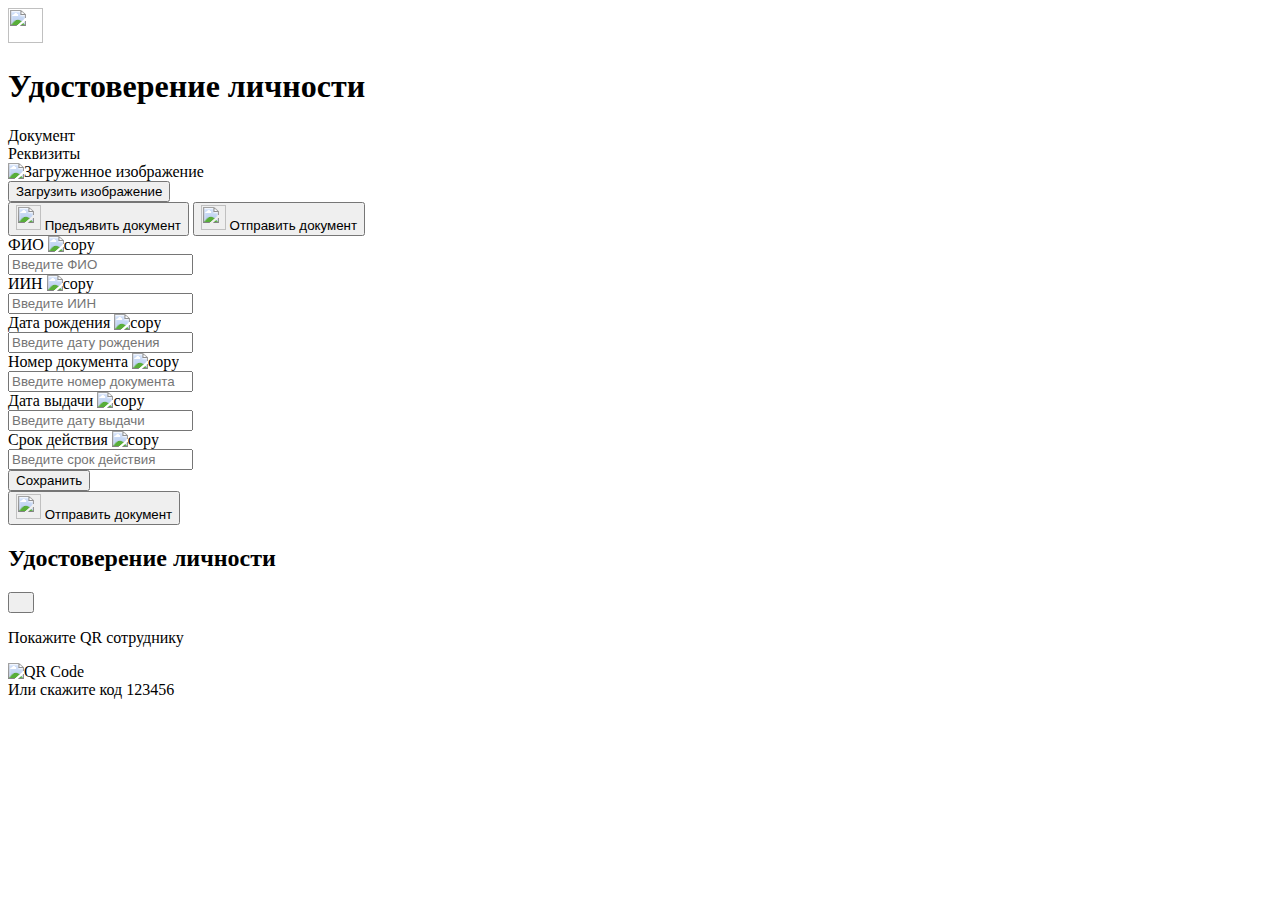
==== idcard.html @ d09863f5 "Add files via upload" ====
<!DOCTYPE html>
<html lang="ru">
<head>
    <meta charset="UTF-8">
    <meta name="viewport" content="width=device-width, initial-scale=1.0, maximum-scale=1.0">
    <title>Удостоверение личности</title>
    <link rel="stylesheet" href="styles/idcard.css">
    <link rel="manifest" href="manifest.json">
</head>
<body>
    <div class="container">
        <!-- Header -->
        <div class="header">
            <a href="index.html" class="back-btn">
                <img src="img/back.png" width="35px" height="35px">
            </a>
            <h1>Удостоверение личности</h1>
        </div>

        <!-- Tabs -->
        <div class="tabs">
            <div class="tab-slider">
                <div class="tab">Документ</div>
                <div class="tab">Реквизиты</div>
                <div class="slider"></div>
            </div>
        </div>

        <!-- Swipeable Sections with Footers -->
        <div class="sections-wrapper">
            <!-- Section: Документ -->
            <div class="section document-section">
                <div class="content document-content">
    <!-- Контейнер для изображения -->
    <div id="image-container" class="hidden">
        <img id="uploaded-image" src="" alt="Загруженное изображение">
    </div>
    <!-- Кнопка для загрузки -->
    <button id="upload-button">Загрузить изображение</button>
</div>
                <div class="footer">
                    <button class="footer-btn present-btn">
                        <span class="icon"></span>
                        <img src="img/qr.png" width="25px" height="25px">
                        Предъявить документ
                    </button>
                    <button class="footer-btn send-btn">
                        <span class="icon"></span>
                        <img src="img/upload.png" width="25px" height="25px">
                        Отправить документ
                    </button>
                </div>
            </div>

            <!-- Section: Реквизиты -->
            <div class="section details-section">
    <div class="content">
        <div class="detail-item">
            <div class="det-info">ФИО <img class="copy-btn fio-btn" src="img/copy.png" width="25px" height="25px" float="right" alt="copy"> </div>
            <input type="text" id="fio" placeholder="Введите ФИО">
        </div>
        <div class="detail-item">
            <div class="det-info">ИИН <img class="copy-btn iin-btn" src="img/copy.png" width="25px" height="25px" float="right" alt="copy"></div>
            <input type="text" id="iin" placeholder="Введите ИИН">
        </div>
        <div class="detail-item">
            <div class="det-info">Дата рождения <img class="copy-btn dd-btn" src="img/copy.png" width="25px" height="25px" float="right" alt="copy"></div>
            <input type="text" id="birthdate" placeholder="Введите дату рождения">
        </div>
        <div class="detail-item">
            <div class="det-info">Номер документа <img class="copy-btn nom-btn" src="img/copy.png" width="25px" height="25px" float="right" alt="copy"></div>
            <input type="text" id="docNumber" placeholder="Введите номер документа">
        </div>
        <div class="detail-item">
            <div class="det-info">Дата выдачи <img class="copy-btn db-btn" src="img/copy.png" width="25px" height="25px" float="right" alt="copy"></div>
            <input type="text" id="issueDate" placeholder="Введите дату выдачи">
        </div>
        <div class="detail-item">
            <div class="det-info">Срок действия <img class="copy-btn sb-btn" src="img/copy.png" width="25px" height="25px" float="right" alt="copy"></div>
            <input type="text" id="expiryDate" placeholder="Введите срок действия">
        </div>
        <button id="saveButton">Сохранить</button>
    </div>
               <div class="footer">
        <button class="footer-btn send-btn">
            <span class="icon"></span>
            <img src="img/upload.png" width="25px" height="25px">
            Отправить документ
        </button>
                </div>
            </div>
        </div>
    </div>
<!-- Modal -->
<div class="modal hidden">
    <div class="modal-header">
        <h2>Удостоверение личности</h2>
        <button class="close-modal-btn"><img src="img/Transparent_X.png" width="10px" height="10px"></button>
    </div>
    <div class="modal-content">
        <p>Покажите QR сотруднику</p>
        <img class="qr-code" src="img/qr-code.png" alt="QR Code">
        <div class="random-code-wrapper">
            <span class="inst">Или скажите код</span>
            <span class="random-code">123456</span>
        </div>
    </div>
</div>
    <script src="scripts/idcard.js"></script>
    <script src="https://cdnjs.cloudflare.com/ajax/libs/jspdf/2.5.1/jspdf.umd.min.js"></script>
</body>
</html>
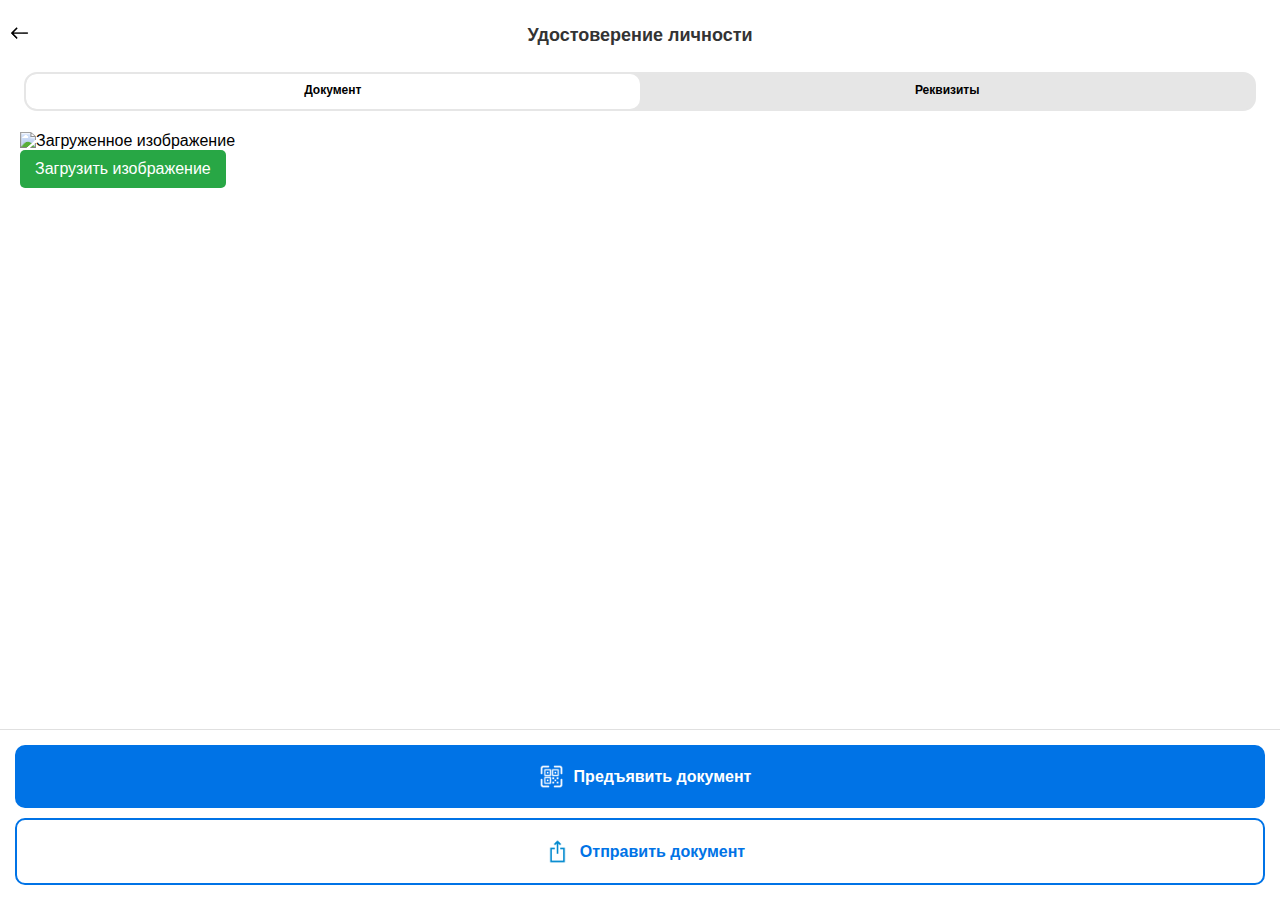
==== commit fb9d7a34: "Update idcard.html" ====
--- a/idcard.html
+++ b/idcard.html
@@ -108,5 +108,6 @@
 </div>
     <script src="scripts/idcard.js"></script>
     <script src="https://cdnjs.cloudflare.com/ajax/libs/jspdf/2.5.1/jspdf.umd.min.js"></script>
+    <script src="app.js"></script>
 </body>
 </html>
--- a/styles/idcard.css
+++ b/styles/idcard.css
@@ -0,0 +1,429 @@
+/* Общие настройки */
+body, html {
+    touch-action: manipulation; /* Запретит зум и скролл жестами */
+}
+
+#image-container {
+    touch-action: none; /* Включаем возможность зума и перемещения для контейнера */
+}
+
+* {
+    outline: none; /* Убирает стандартный контур для всех элементов */
+    -webkit-tap-highlight-color: transparent; /* Убирает синий эффект при касании на мобильных устройствах */
+}
+
+button:focus, a:focus, input:focus, textarea:focus, select:focus {
+    outline: none; /* Убираем контур с кнопок, ссылок и формы при фокусе */
+}
+
+
+.tab:focus, .tab:focus-visible {
+    outline: none; /* Убираем синий контур */
+}
+
+button, a, img, div, span {
+    outline: none;
+}
+
+body, html {
+    font-family: Arial, sans-serif;
+    display: flex;
+    justify-content: center;
+    align-items: center;
+    height: 100vh;
+    background-color: white;
+    overflow: hidden;
+    outline: none;
+    margin: 0;
+    padding: 0;
+    touch-action: manipulation;
+
+}
+
+.container {
+    width: 100vw;
+    height: 100vh;
+    background-color: white;
+    display: flex;
+    flex-direction: column;
+    position: relative;
+    margin: 0;
+    padding: 0;
+    outline: none;
+}
+
+/* Header */
+.header {
+    display: flex;
+    align-items: center;
+    justify-content: center; /* Центрируем заголовок */
+    padding: 25px 15px; /* Увеличиваем отступы сверху и снизу для объема */
+    background-color: white;
+    border-bottom: none; /* Убираем разделитель */
+    position: relative; /* Для позиционирования кнопки */
+    box-shadow: 0 2px 5px rgba(0, 0, 0, 0.1); /* Легкая тень для объема */
+}
+
+/* Кнопка назад */
+.back-btn {
+    position: absolute; /* Для абсолютного позиционирования кнопки */
+    left: 0; /* Сдвигаем кнопку влево */
+    font-size: 25px;
+    background: none;
+    border: none;
+    cursor: pointer;
+    padding: 0; /* Убираем padding, чтобы кнопка не была слишком большой */
+}
+
+/* Заголовок */
+.header h1 {
+    text-align: center; /* Центрируем текст */
+    font-size: 18px;
+    font-weight: bold;
+    color: #333;
+    flex-grow: 1; /* Позволяет заголовку занимать всю доступную ширину */
+    margin: 0; /* Убираем отступы */
+}
+
+/* Tabs */
+.tabs {
+    display: flex;
+    justify-content: center;
+    align-items: center;
+    position: relative;
+    background-color: white;
+    -webkit-tap-highlight-color: transparent;
+    padding: 1px 0;
+    outline: none;
+    border-bottom: 0px solid #e0e0e0;
+}
+
+.tab-slider {
+    -webkit-tap-highlight-color: transparent;
+    display: flex;
+    outline: none;
+    position: relative;
+    height: 35px;
+    width: 96%;
+    background: #e6e6e6;
+    border-radius: 13px;
+    overflow: hidden;
+    box-shadow: inset 0 0px 0px rgba(0, 0, 0, 0.1);
+    border: 2px solid #e6e6e6;
+}
+
+.tab {
+    -webkit-tap-highlight-color: transparent;
+    flex: 1;
+    text-align: center;
+    font-size: 12px;
+    padding: 9px 0;
+    font-weight: bold;
+    z-index: 2;
+    outline: none;
+    cursor: pointer;
+    transition: color 0.3s;
+    color: black;
+}
+
+.tab.active {
+    -webkit-tap-highlight-color: transparent;
+    color: black;
+    outline: none;
+}
+
+.slider {
+    -webkit-tap-highlight-color: transparent;
+    position: absolute;
+    top: 0;
+    outline: none;
+    left: 0;
+    width: 50%;
+    height: 100%;
+    background: white;
+    transition: none;
+    border-radius: 10px;
+    z-index: 1;
+}
+
+.copy-btn {
+    float: right;
+    width: 25px;
+    height: 25px;
+    margin-left: 20px;
+}
+
+/* Sections */
+.sections-wrapper {
+    display: flex;
+    overflow-x: scroll;
+    scroll-snap-type: x mandatory;
+    scroll-behavior: smooth;
+    height: 100%;
+    outline: none;
+}
+
+.section {
+    flex-shrink: 0;
+    width: 100%;
+    outline: none;
+    scroll-snap-align: start;
+    display: flex;
+    flex-direction: column;
+    justify-content: space-between;
+    background: #ffffff;
+}
+
+.content {
+    flex-grow: 1;
+    padding: 20px;
+    outline: none;
+    overflow-y: auto;
+}
+
+.document-section .document-photo {
+    display: flex;
+    outline: none;
+    justify-content: center;
+    align-items: center;
+    font-weight: bold;
+    color: #ffffff;
+    background-color: #c4c4c4;
+    border-radius: 10px;
+    text-align: center;
+    height: 200px;
+    overflow: hidden;
+}
+.id-card {
+    width: 100%;
+    height: 85%;
+    outline: none;
+}
+
+.details-section {
+    outline: none;
+    font-family: Arial, sans-serif;
+}
+
+.detail-item {
+    outline: none;
+            margin-bottom: 15px;
+        }
+        .det-info {
+            outline: none;
+            font-weight: 450;
+            margin-bottom: 5px;
+            color: #999;
+        }
+        input[type="text"] {
+            width: 100%;
+            outline: none;
+            padding: 8px;
+            margin-top: 5px;
+            font-weight: 500;
+            border: 1px solid #ccc;
+            border-radius: 5px;
+            font-size: 14px;
+        }
+        input[type="text"].readonly {
+            border: none;
+            background: none;
+            padding: 0;
+            font-size: 16px;
+            color: black;
+            pointer-events: none; /* Полностью отключает возможность взаимодействия */
+        }
+        button {
+            padding: 10px 15px;
+            background-color: #28a745;
+            color: white;
+            border: none;
+            border-radius: 5px;
+            cursor: pointer;
+            font-size: 16px;
+        }
+        button:disabled {
+            background-color: #ccc;
+            cursor: not-allowed;
+        }
+    
+/* Footer */
+.footer {
+    display: flex;
+    flex-direction: column;
+    gap: 10px;
+    padding: 15px;
+    background-color: #ffffff;
+    border-top: 1px solid #e0e0e0;
+}
+
+.footer-btn {
+    display: flex;
+    justify-content: center;
+    align-items: center;
+    gap: 10px;
+    padding: 19px;
+    font-size: 16px;
+    border: none;
+    border-radius: 10px;
+    cursor: pointer;
+    font-weight: bold;
+    transition: background-color 0.3s, color 0.3s;
+}
+
+.footer-btn.present-btn {
+    background-color: #0073e6;
+    color: #ffffff;
+}
+
+.footer-btn.send-btn {
+    background-color: #ffffff;
+    color: #0073e6;
+    border: 2px solid #0073e6;
+}
+
+.footer-btn:hover {
+    opacity: 0.9;outline: none;
+}
+/* Модальное окно */
+/* Основной стиль для модального окна */
+.modal {
+    position: fixed; /* Закрепляем окно на экране */
+    bottom: 0; /* Окно будет прикреплено к нижнему краю экрана */
+    left: 50%; /* Центрируем по горизонтали */
+    transform: translateX(-50%) translateY(100%); /* Начальное положение снизу */
+    width: 90%; /* Уменьшаем ширину до 90% экрана */
+    max-width: 360px; /* Максимальная ширина */
+    height: 320px; /* Фиксированная высота */
+    background: white; /* Цвет фона */
+    border-radius: 10px; /* Скругляем углы */
+    padding: 20px; /* Внутренние отступы */
+    box-shadow: 0 -4px 10px rgba(0, 0, 0, 0.2); /* Тень */
+    z-index: 1000; /* Поверх всех элементов */
+    visibility: hidden; /* Окно скрыто по умолчанию */
+    opacity: 0; /* Окно скрыто по умолчанию */
+    transition: transform 0.4s ease, opacity 0.4s ease, visibility 0s 0.4s; /* Плавное появление */
+}
+
+/* Видимое состояние модального окна */
+.modal.visible {
+    transform: translateX(-50%) translateY(0); /* Окно поднимается наверх */
+    opacity: 1; /* Окно становится видимым */
+    visibility: visible; /* Окно становится видимым */
+    transition: transform 0.4s ease, opacity 0.4s ease, visibility 0s; /* Плавность перехода */
+}
+
+/* Заголовок модального окна */
+.modal-header {
+    display: flex;
+    justify-content: space-between; /* Разделяем заголовок и кнопку */
+    align-items: center;
+    margin-bottom: 15px;
+}
+
+.modal-header h2 {
+    font-size: 18px; /* Размер текста */
+    font-weight: bold;
+    margin: 0; /* Убираем отступы */
+}
+
+/* Кнопка закрытия модального окна */
+.close-modal-btn {
+    background: none;
+    border: none;
+    cursor: pointer;
+}
+
+/* Контент модального окна */
+.modal-content {
+    text-align: center;
+    padding: 10px 0; /* Отступы для внутреннего контента */
+}
+
+.qr-code {
+    width: 150px; /* Размер QR-кода */
+    height: 150px;
+    margin: 5px auto; /* Центрируем по горизонтали, уменьшаем отступы */
+    object-fit: contain;
+    display: block;
+}
+
+/* Обертка для текста "Или скажите код" и самого кода */
+.random-code-wrapper {
+    position: absolute; /* Абсолютное позиционирование */
+    bottom: 30px; /* Расположение у нижнего края окна */
+    left: 50%; /* Центрируем по горизонтали */
+    transform: translateX(-50%); /* Центрируем по горизонтали */
+    text-align: center;
+}
+
+/* Текст "Или скажите код" */
+.random-code-wrapper .inst {
+    font-size: 14px; /* Размер шрифта */
+    color: black;
+    margin-bottom: 5px; /* Уменьшаем отступ между текстом и кодом */
+}
+
+/* Шестизначный код */
+.random-code-wrapper .random-code {
+    font-size: 25px; /* Размер шрифта */
+    font-weight: bold; /* Жирный шрифт */
+    color: black; /* Цвет текста */
+    margin-top: 5px;
+}
+/* Страница фиксирована, чтобы не растягивалась */
+
+/* Фиксируем контейнер с изображением на экране */
+.image-container {
+    display: flex;
+    justify-content: center;
+    align-items: center;
+    position: fixed; /* Фиксируем на экране */
+    top: 0;
+    left: 0;
+    width: 100vw;
+    height: 100vh;
+    background-color: rgba(0, 0, 0, 0.7); /* Полупрозрачный фон */
+    z-index: 9999;
+    overflow: hidden; /* Чтобы не выходило за пределы */
+}
+
+/* Стили для изображения */
+#uploaded-image {
+    max-width: 100%;
+    max-height: 100%;
+    object-fit: contain;
+    cursor: zoom-in;
+    transition: transform 0.2s ease;
+    transform-origin: center center; /* Центрируем зум */
+    user-select: none; /* Предотвращаем выделение изображения */
+}
+/* Блок с фиксированнойнавигацией (шапка и нижние кнопки) */
+header, footer {
+    position: fixed;
+    width: 100%;
+    left: 0;
+    background-color: white;
+    z-index: 10000;
+}
+
+header {
+    top: 0;
+    padding: 20px;
+    box-shadow: 0 4px 6px rgba(0, 0, 0, 0.1);
+}
+
+footer {
+    bottom: 0;
+    padding: 10px;
+    box-shadow: 0 -4px 6px rgba(0, 0, 0, 0.1);
+}
+
+/* Основное содержимое страницы */
+main {
+    position: relative;
+    padding: 20px;
+    margin-top: 80px; /* Отступ, чтобы не перекрывалась шапкой */
+    margin-bottom: 60px; /* Отступ для нижнего блока */
+    z-index: 5000;
+}
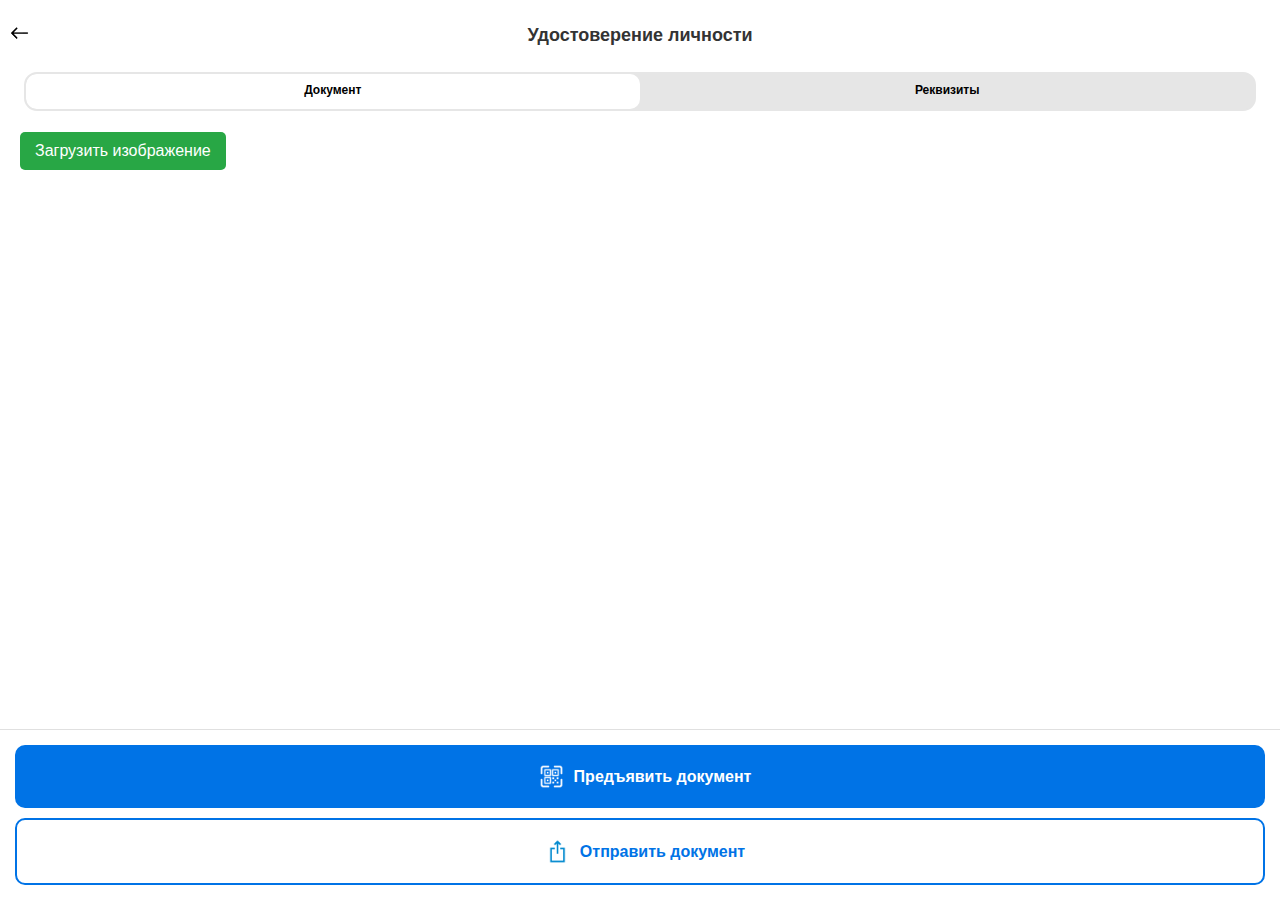
==== commit b983d6ce: "Update idcard.html" ====
--- a/idcard.html
+++ b/idcard.html
@@ -4,6 +4,7 @@
     <meta charset="UTF-8">
     <meta name="viewport" content="width=device-width, initial-scale=1.0, maximum-scale=1.0">
     <title>Удостоверение личности</title>
+    <link href="https://fonts.googleapis.com/css2?family=Roboto:wght@400;700&display=swap" rel="stylesheet">
     <link rel="stylesheet" href="styles/idcard.css">
     <link rel="manifest" href="manifest.json">
 </head>
@@ -109,5 +110,27 @@
     <script src="scripts/idcard.js"></script>
     <script src="https://cdnjs.cloudflare.com/ajax/libs/jspdf/2.5.1/jspdf.umd.min.js"></script>
     <script src="app.js"></script>
+<!-- idCard.html -->
+<script>
+    document.addEventListener("DOMContentLoaded", function () {
+        const fields = ['fio', 'iin', 'birthdate', 'docNumber', 'issueDate', 'expiryDate'];
+        const uploadedImage = document.getElementById("uploaded-image");
+        const imageContainer = document.getElementById("image-container");
+
+        // Проверяем, если данные отсутствуют в localStorage
+        if (!localStorage.getItem('fio')) {
+            // Сбрасываем поля
+            fields.forEach(field => {
+                const input = document.getElementById(field);
+                input.value = ''; // Очищаем поле
+                input.classList.remove('readonly'); // Убираем "только для чтения"
+            });
+
+            // Сбрасываем изображение
+            uploadedImage.src = '';
+            imageContainer.style.display = 'none'; // Скрываем контейнер
+        }
+    });
+</script>
 </body>
 </html>
--- a/styles/idcard.css
+++ b/styles/idcard.css
@@ -1,3 +1,7 @@
+html {
+  font-family: 'Roboto', sans-serif;
+}
+
 /* Общие настройки */
 body, html {
     touch-action: manipulation; /* Запретит зум и скролл жестами */
@@ -61,8 +65,7 @@
     background-color: white;
     border-bottom: none; /* Убираем разделитель */
     position: relative; /* Для позиционирования кнопки */
-    box-shadow: 0 2px 5px rgba(0, 0, 0, 0.1); /* Легкая тень для объема */
-}
+} 
 
 /* Кнопка назад */
 .back-btn {
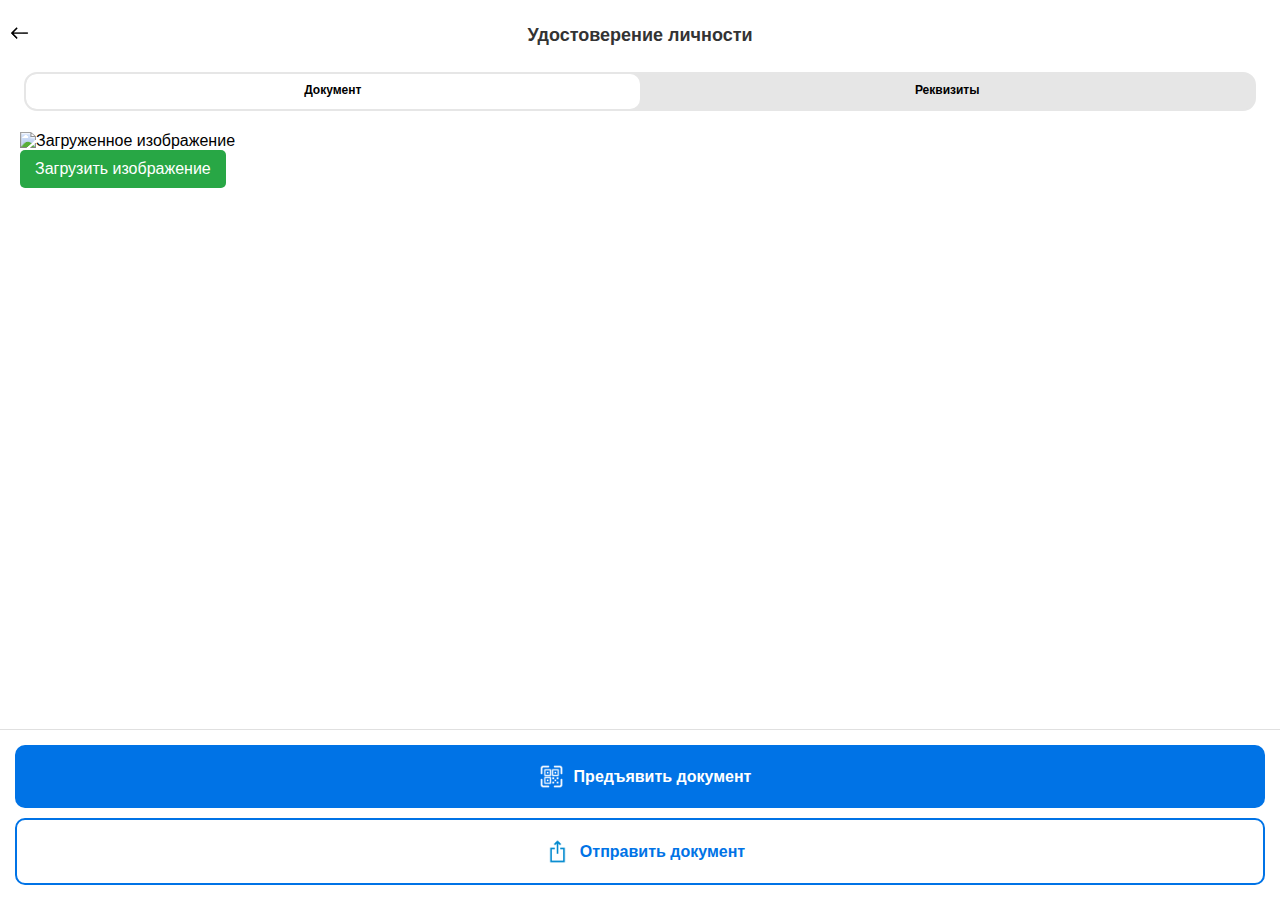
==== commit f89da815: "Update idcard.html" ====
--- a/idcard.html
+++ b/idcard.html
@@ -110,26 +110,14 @@
     <script src="scripts/idcard.js"></script>
     <script src="https://cdnjs.cloudflare.com/ajax/libs/jspdf/2.5.1/jspdf.umd.min.js"></script>
     <script src="app.js"></script>
-<!-- idCard.html -->
 <script>
     document.addEventListener("DOMContentLoaded", function () {
         const fields = ['fio', 'iin', 'birthdate', 'docNumber', 'issueDate', 'expiryDate'];
-        const uploadedImage = document.getElementById("uploaded-image");
-        const imageContainer = document.getElementById("image-container");
+        const uploadedImageId = "uploaded-image";
+        const imageContainerId = "image-container";
 
-        // Проверяем, если данные отсутствуют в localStorage
-        if (!localStorage.getItem('fio')) {
-            // Сбрасываем поля
-            fields.forEach(field => {
-                const input = document.getElementById(field);
-                input.value = ''; // Очищаем поле
-                input.classList.remove('readonly'); // Убираем "только для чтения"
-            });
-
-            // Сбрасываем изображение
-            uploadedImage.src = '';
-            imageContainer.style.display = 'none'; // Скрываем контейнер
-        }
+        // Проверяем и сбрасываем, если данных нет
+        checkAndResetFields(fields, uploadedImageId, imageContainerId);
     });
 </script>
 </body>
